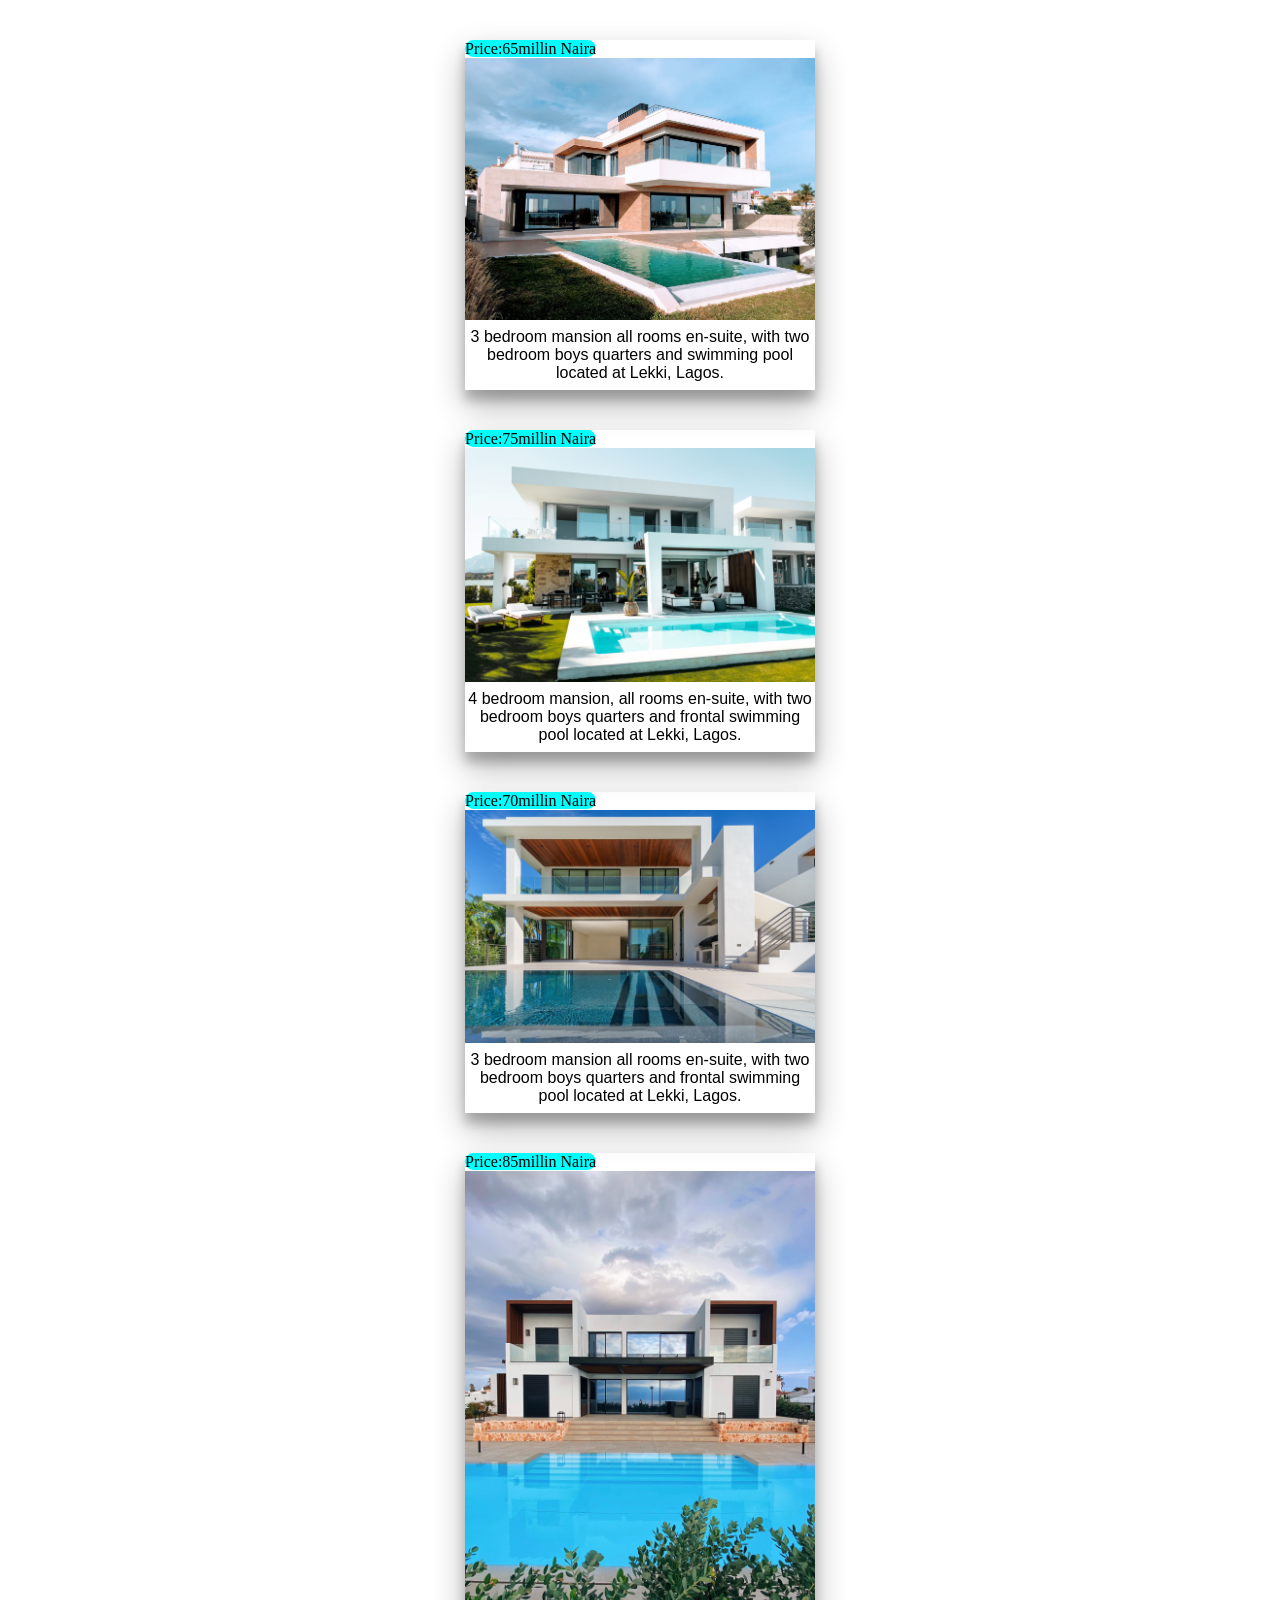
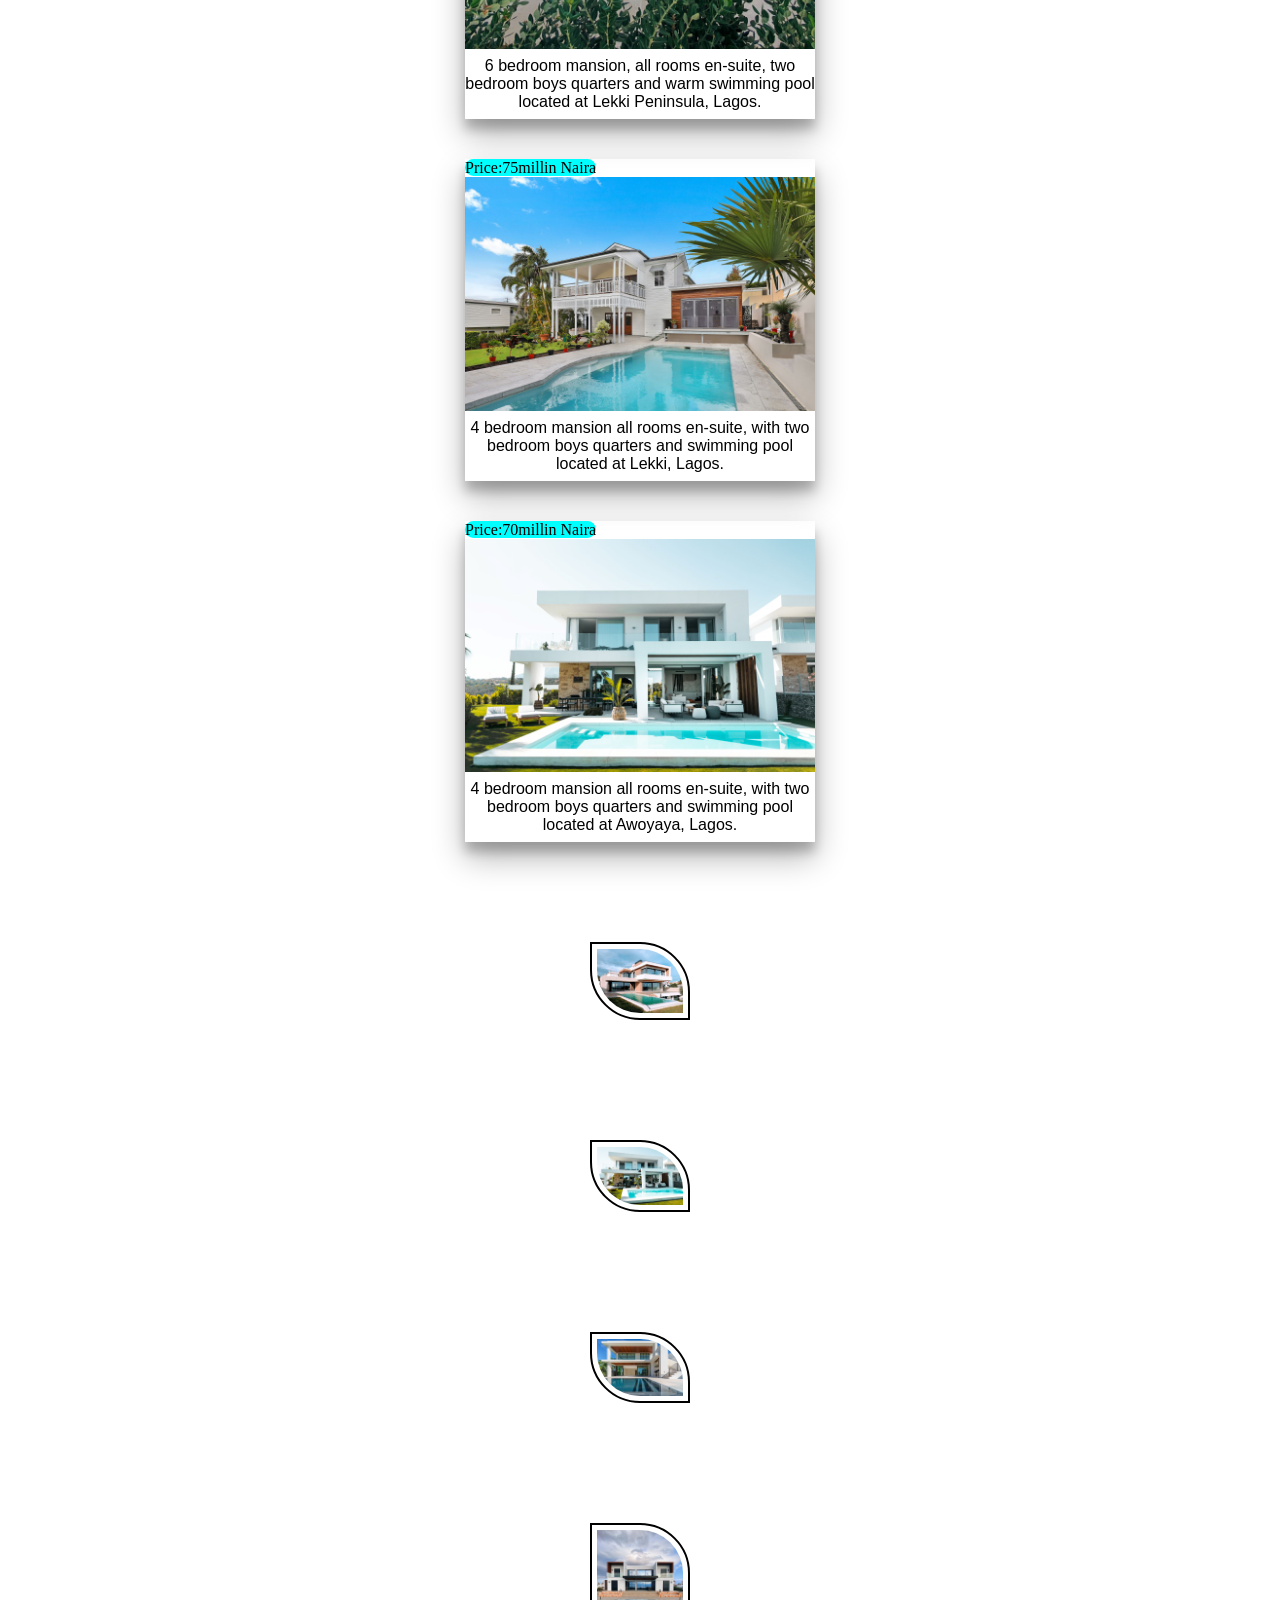
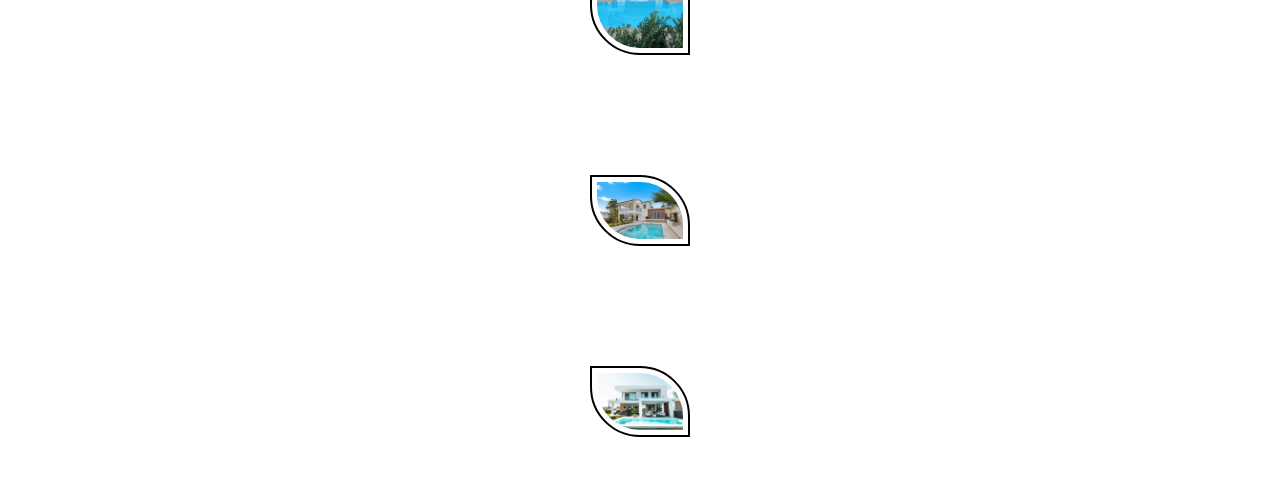
==== Introduction/Images/index.html @ d288e65e "initial commit" ====
<!DOCTYPE html>
<html lang="en">
	<head>
		<meta charset="UTF-8" />
		<meta name="viewport" content="width=device-width, initial-scale=1.0" />
		<title>Images Assignment</title>
		<!--
			1. Build a card image gallery for a real estate consultant that includes a) an image b) A description c) Price for each property.

			In a separate section beneath the row of card images, build a row thumbnails of each card.

			- Card size >= 250px
			- maximum width of images > 100% of their container 
			-padding around the description
			- Display the price as text on the image and position appropiately.
			- Add Box shadow to the card
			- Add a hover state that increase the with of the card a maximum 10% of the Card Size
			- Compress all images to the same width
		-->
		<style>
			html * {
				margin: 0;
				padding: 0;
				box-sizing: border-box;
			}
			.wrappr{width: 100vw;
				height: 100vh;
				align-items: center;
				background-color: burlywood;
				display: flex;
				flex-direction: row;
				position: absolute;
			}
			.card {
				margin: 10px auto;
				width: 350px;
				box-shadow: 0 15px 30px rgba(0, 0, 0, 0.3),
					0 10px 10px rgba(0, 0, 0, 0.2);
				transition-duration: 0.5s;
			}
			.card > img {
				display: block;
				max-width: 100%;
				height: auto;
			}
			span{ 
				position: relative;
				left: right;
				background-color: aqua;
				border-radius: 100px;
			}
			.card > p {
				font-family: sans-serif;
				padding: 8px 0;
				text-align: center;
			}
			.card:hover {
				width: 375px;
			}

			.card {
				margin: 40px auto;
				width: 350px;
				box-shadow: 0 15px 30px rgba(0, 0, 0, 0.3),
					0 10px 10px rgba(0, 0, 0, 0.2);
				transition-duration: 0.5s;
			}
			.card > img {
				display: block;
				max-width: 100%;
				height: auto;
			}
			
			.card > p {
				font-family: sans-serif;
				padding: 8px 0;
				text-align: center;
			}
			.card:hover {
				width: 375px;
			}
			.card {
				margin: 40px auto;
				width: 350px;
				box-shadow: 0 15px 30px rgba(0, 0, 0, 0.3),
					0 10px 10px rgba(0, 0, 0, 0.2);
				transition-duration: 0.5s;
			}
			.card > img {
				display: block;
				max-width: 100%;
				height: auto;
			}
			.card > p {
				font-family: sans-serif;
				padding: 8px 0;
				text-align: center;
			}
			.card:hover {
				width: 375px;
			}

			.card {
				margin: 40px auto;
				width: 350px;
				box-shadow: 0 15px 30px rgba(0, 0, 0, 0.3),
					0 10px 10px rgba(0, 0, 0, 0.2);
				transition-duration: 0.5s;
			}
			.card > img {
				display: block;
				max-width: 100%;
				height: auto;
			}
			.card > p {
				font-family: sans-serif;
				padding: 8px 0;
				text-align: center;
			}
			.card:hover {
				width: 375px;
			}
			.card {
				margin: 40px auto;
				width: 350px;
				box-shadow: 0 15px 30px rgba(0, 0, 0, 0.3),
					0 10px 10px rgba(0, 0, 0, 0.2);
				transition-duration: 0.5s;
			}
			.card > img {
				display: block;
				max-width: 100%;
				height: auto;
			}
			.card > p {
				font-family: sans-serif;
				padding: 8px 0;
				text-align: center;
			}
			.card:hover {
				width: 375px;
			}

			.card {
				margin: 40px auto;
				width: 350px;
				box-shadow: 0 15px 30px rgba(0, 0, 0, 0.3),
					0 10px 10px rgba(0, 0, 0, 0.2);
				transition-duration: 0.5s;
			}
			.card > img {
				display: block;
				max-width: 100%;
				height: auto;
			}
			.card > p {
				font-family: sans-serif;
				padding: 8px 0;
				text-align: center;
			}
			.card:hover {
				width: 375px;
			}

			footer{
    

}
.container .widget{ 
	/*display: block;
	width: 33%;
    height: 30px;
	gap: 50px;
	margin: 50px;*/
	display: block;
	padding: 10px;
    display: flex;
    flex-direction: row;
    justify-content: space-around;
    gap: 10px;
	
}
.widget  img { display: flex;
	flex-direction: colum;
	          width: 100px;
			padding: 5px;
			gap: 20px;
			margin: 50px;
			border: 2px solid;
			border-radius: 0 50px;
			}

	

		</style>
	</head>
	<body>
		<div class="Wrapper">
		<div class="card" one>
			<span>Price:65millin Naira</span>
			<img
				src="images/webaliser-_TPTXZd9mOo-unsplash-comp.jpg"
				alt="A mansion with swimming pool"
			/>
			
			<p>
				3 bedroom mansion all rooms en-suite, with two bedroom boys quarters and
				swimming pool located at Lekki, Lagos.
			</p>
		</div>

		<div class="card" two>
			<span>Price:75millin Naira</span>
			<img
				src="images/john-fornander-tVzyDSV84w8-unsplash-comp2.jpg"
				alt="A mansion with swimming pool"
			/>
			<p>
				4 bedroom mansion, all rooms en-suite, with two bedroom boys quarters and
				frontal swimming pool located at Lekki, Lagos.
			</p>
		</div> 
		<div class="card" three>
			<span>Price:70millin Naira</span>
			<img
				src="images/avi-werde-hHz4yrvxwlA-unsplash-comp3.jpg"
				alt="A mansion with swimming pool"
			/>
			<p>
				3 bedroom mansion all rooms en-suite, with two bedroom boys quarters and frontal
				swimming pool located at Lekki, Lagos.
			</p>
		</div>

		<div class="card" four>
			<span>Price:85millin Naira</span>
			<img
				src="images/alejandra-cifre-gonzalez-ylyn5r4vxcA-unsplash-comp4.jpg"
				alt="A mansion with swimming pool"
			/>
			<p>
				6 bedroom mansion, all rooms en-suite, two bedroom boys quarters and warm
				swimming pool located at Lekki Peninsula, Lagos.
			</p>
		</div>
		<div class="card" five>
			<span>Price:75millin Naira</span>
			<img
				src="images/digital-marketing-agency-ntwrk-g39p1kDjvSY-unsplash-comp5.jpg"
				alt="A mansion with swimming pool"
			/>
			<p>
				4 bedroom mansion all rooms en-suite, with two bedroom boys quarters and
				swimming pool located at Lekki, Lagos.
			</p>
		</div>

		<div class="card" six>
			<span>Price:70millin Naira</span>
			<img
				src="images/john-fornander-Id7u0EkTjBE-unsplas-comp6.jpg"
				alt="A mansion with swimming pool"
			/>
			<p>
				4 bedroom mansion all rooms en-suite, with two bedroom boys quarters and
				swimming pool located at Awoyaya, Lagos.
			</p>
		</div>
		<div class="container">
		
				<div class="widget" one>
					<img
					src="images/webaliser-_TPTXZd9mOo-unsplash-comp.jpg"
					alt="A mansion with swimming pool"
				/>
				</div>
				<div class="widget" two>
					<img
					src="images/john-fornander-tVzyDSV84w8-unsplash-comp2.jpg"
					alt="A mansion with swimming pool"
				/>
				</div>
				<div class="widget" three>
					<img
					src="images/avi-werde-hHz4yrvxwlA-unsplash-comp3.jpg"
					alt="A mansion with swimming pool"
				/>
	
				</div>
				<div class="widget" four> 
					<img
					src="images/alejandra-cifre-gonzalez-ylyn5r4vxcA-unsplash-comp4.jpg"
					alt="A mansion with swimming pool"
				/>
	
				</div>
				<div class="widget" five> 
					<img
					src="images/digital-marketing-agency-ntwrk-g39p1kDjvSY-unsplash-comp5.jpg"
					alt="A mansion with swimming pool"
				/>
				</div>
				<div class="widget" six> <img
					src="images/john-fornander-Id7u0EkTjBE-unsplas-comp6.jpg"
					alt="A mansion with swimming pool"
				/></div>
				
				</div>
		
		</div>
		
	</body>
</html>
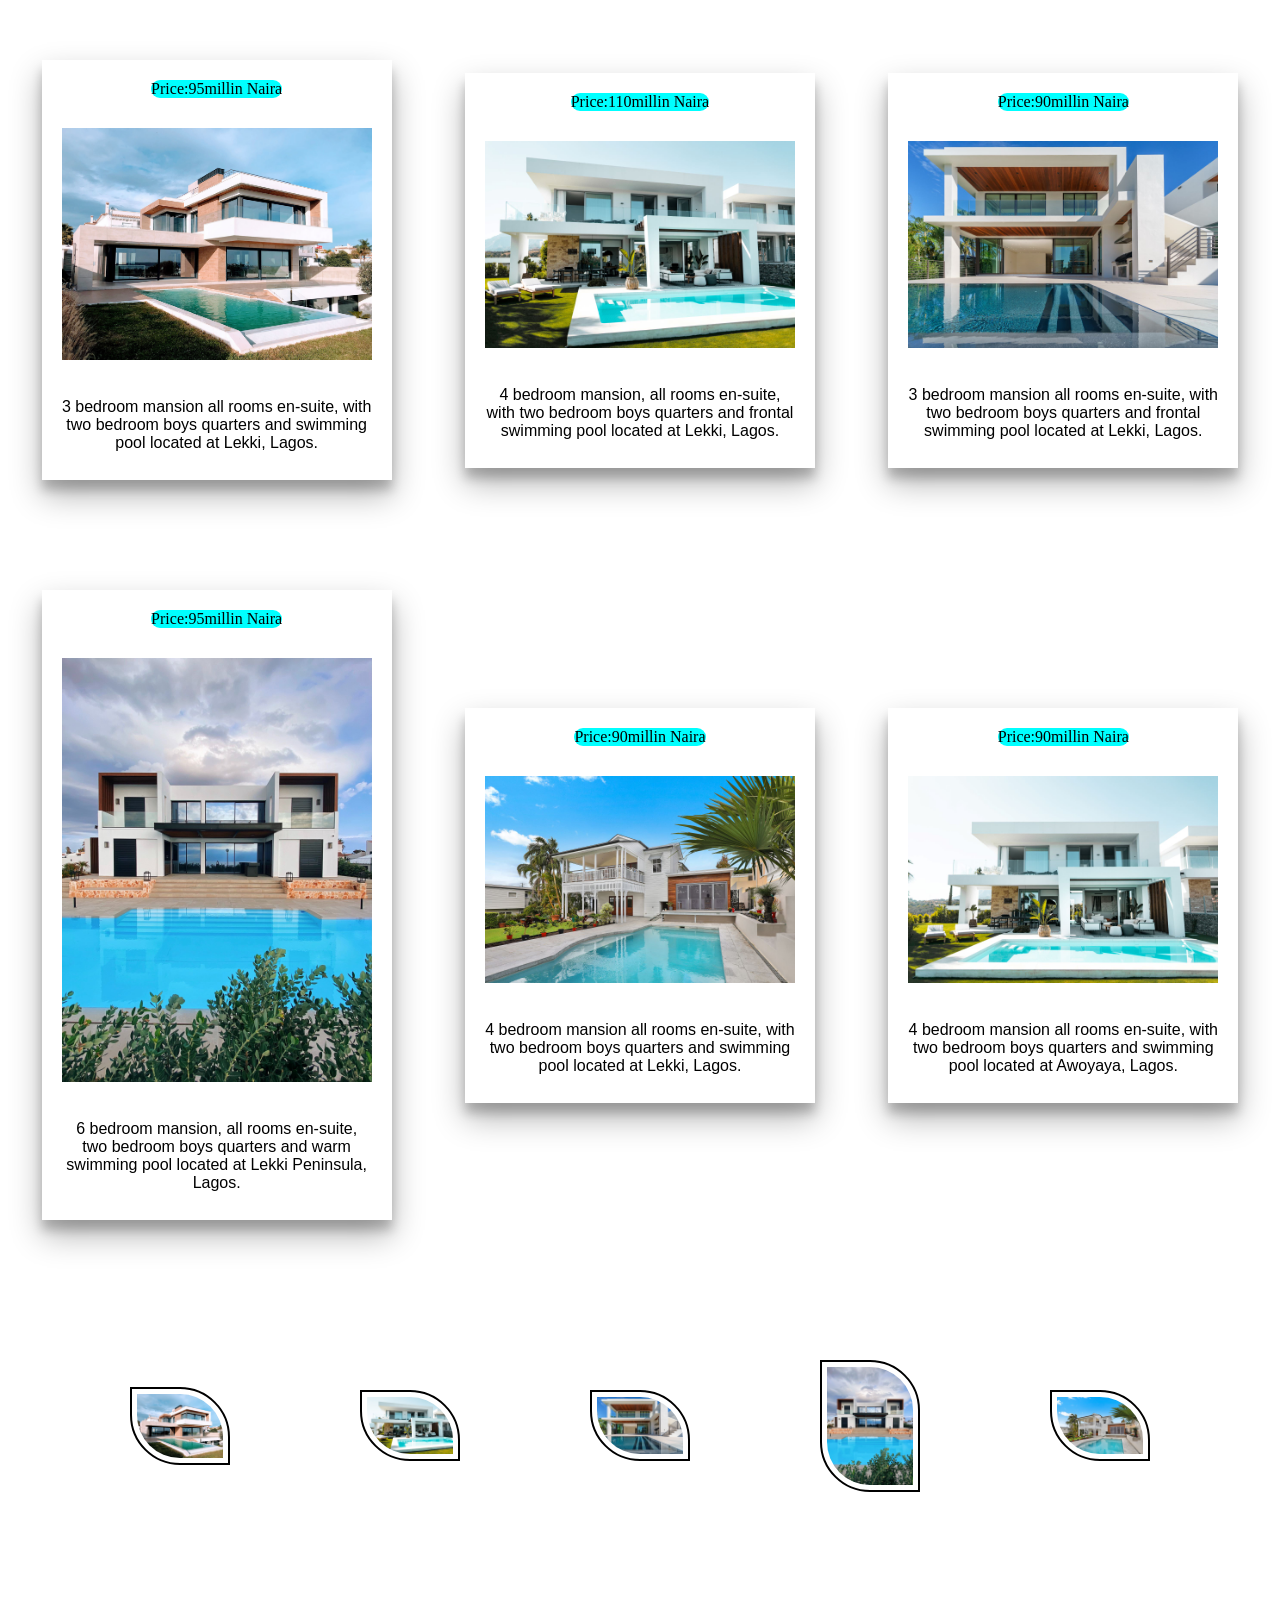
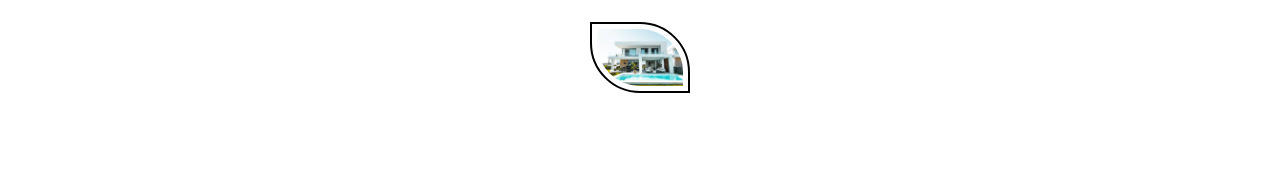
==== commit 6f640cd9: "commit initials" ====
--- a/Introduction/Images/index.html
+++ b/Introduction/Images/index.html
@@ -23,19 +23,33 @@
 				padding: 0;
 				box-sizing: border-box;
 			}
-			.wrappr{width: 100vw;
-				height: 100vh;
+			.wrapper{
+				width: 100%;
+				height: 50%;
+				top: 50%;
+				left:50%;
+				position: absolute;
+				transform: translate(-50%, -50%);
+			}
+
+			.box{
+				display: flex;
+				flex-wrap: wrap;
+				gap: 30px;
+				padding: 20px;
+				margin-bottom: 10px;
+				justify-content: center;
 				align-items: center;
-				background-color: burlywood;
+				transition-duration: 0.5s;
+			}
+			.card {
 				display: flex;
-				flex-direction: row;
-				position: absolute;
-			}
-			.card {
-				margin: 10px auto;
-				width: 350px;
-				box-shadow: 0 15px 30px rgba(0, 0, 0, 0.3),
-					0 10px 10px rgba(0, 0, 0, 0.2);
+				flex-wrap: wrap;
+				gap: 30px;
+				padding: 20px;
+				margin-bottom: 10px;
+				justify-content: center;
+				align-items: center;
 				transition-duration: 0.5s;
 			}
 			.card > img {
@@ -166,18 +180,28 @@
     
 
 }
-.container .widget{ 
+.container { 
 	/*display: block;
 	width: 33%;
     height: 30px;
 	gap: 50px;
-	margin: 50px;*/
+	margin: 50px;
+	max-width: fit-content;
 	display: block;
+	margin: 0 auto;
 	padding: 10px;
     display: flex;
     flex-direction: row;
     justify-content: space-around;
-    gap: 10px;
+    gap: 5px;*/
+	            display: flex;
+				flex-wrap: wrap;
+				gap: 30px;
+				padding: 20px;
+				margin-bottom: 10px;
+				justify-content: center;
+				align-items: center;
+
 	
 }
 .widget  img { display: flex;
@@ -196,76 +220,79 @@
 	</head>
 	<body>
 		<div class="Wrapper">
-		<div class="card" one>
-			<span>Price:65millin Naira</span>
-			<img
-				src="images/webaliser-_TPTXZd9mOo-unsplash-comp.jpg"
-				alt="A mansion with swimming pool"
-			/>
-			
-			<p>
-				3 bedroom mansion all rooms en-suite, with two bedroom boys quarters and
-				swimming pool located at Lekki, Lagos.
-			</p>
-		</div>
-
-		<div class="card" two>
-			<span>Price:75millin Naira</span>
-			<img
-				src="images/john-fornander-tVzyDSV84w8-unsplash-comp2.jpg"
-				alt="A mansion with swimming pool"
-			/>
-			<p>
-				4 bedroom mansion, all rooms en-suite, with two bedroom boys quarters and
-				frontal swimming pool located at Lekki, Lagos.
-			</p>
-		</div> 
-		<div class="card" three>
-			<span>Price:70millin Naira</span>
-			<img
-				src="images/avi-werde-hHz4yrvxwlA-unsplash-comp3.jpg"
-				alt="A mansion with swimming pool"
-			/>
-			<p>
-				3 bedroom mansion all rooms en-suite, with two bedroom boys quarters and frontal
-				swimming pool located at Lekki, Lagos.
-			</p>
-		</div>
-
-		<div class="card" four>
-			<span>Price:85millin Naira</span>
-			<img
-				src="images/alejandra-cifre-gonzalez-ylyn5r4vxcA-unsplash-comp4.jpg"
-				alt="A mansion with swimming pool"
-			/>
-			<p>
-				6 bedroom mansion, all rooms en-suite, two bedroom boys quarters and warm
-				swimming pool located at Lekki Peninsula, Lagos.
-			</p>
-		</div>
-		<div class="card" five>
-			<span>Price:75millin Naira</span>
-			<img
-				src="images/digital-marketing-agency-ntwrk-g39p1kDjvSY-unsplash-comp5.jpg"
-				alt="A mansion with swimming pool"
-			/>
-			<p>
-				4 bedroom mansion all rooms en-suite, with two bedroom boys quarters and
-				swimming pool located at Lekki, Lagos.
-			</p>
-		</div>
-
-		<div class="card" six>
-			<span>Price:70millin Naira</span>
-			<img
-				src="images/john-fornander-Id7u0EkTjBE-unsplas-comp6.jpg"
-				alt="A mansion with swimming pool"
-			/>
-			<p>
-				4 bedroom mansion all rooms en-suite, with two bedroom boys quarters and
-				swimming pool located at Awoyaya, Lagos.
-			</p>
-		</div>
+			<div class="box">
+				<div class="card" one>
+					<span>Price:95millin Naira</span>
+					<img
+						src="images/webaliser-_TPTXZd9mOo-unsplash-comp.jpg"
+						alt="A mansion with swimming pool"
+					/>
+					
+					<p>
+						3 bedroom mansion all rooms en-suite, with two bedroom boys quarters and
+						swimming pool located at Lekki, Lagos.
+					</p>
+				</div>
+		
+				<div class="card" two>
+					<span>Price:110millin Naira</span>
+					<img
+						src="images/john-fornander-tVzyDSV84w8-unsplash-comp2.jpg"
+						alt="A mansion with swimming pool"
+					/>
+					<p>
+						4 bedroom mansion, all rooms en-suite, with two bedroom boys quarters and
+						frontal swimming pool located at Lekki, Lagos.
+					</p>
+				</div> 
+				<div class="card" three>
+					<span>Price:90millin Naira</span>
+					<img
+						src="images/avi-werde-hHz4yrvxwlA-unsplash-comp3.jpg"
+						alt="A mansion with swimming pool"
+					/>
+					<p>
+						3 bedroom mansion all rooms en-suite, with two bedroom boys quarters and frontal
+						swimming pool located at Lekki, Lagos.
+					</p>
+				</div>
+		
+				<div class="card" four>
+					<span>Price:95millin Naira</span>
+					<img
+						src="images/alejandra-cifre-gonzalez-ylyn5r4vxcA-unsplash-comp4.jpg"
+						alt="A mansion with swimming pool"
+					/>
+					<p>
+						6 bedroom mansion, all rooms en-suite, two bedroom boys quarters and warm
+						swimming pool located at Lekki Peninsula, Lagos.
+					</p>
+				</div>
+				<div class="card" five>
+					<span>Price:90millin Naira</span>
+					<img
+						src="images/digital-marketing-agency-ntwrk-g39p1kDjvSY-unsplash-comp5.jpg"
+						alt="A mansion with swimming pool"
+					/>
+					<p>
+						4 bedroom mansion all rooms en-suite, with two bedroom boys quarters and
+						swimming pool located at Lekki, Lagos.
+					</p>
+				</div>
+		
+				<div class="card" six>
+					<span>Price:90millin Naira</span>
+					<img
+						src="images/john-fornander-Id7u0EkTjBE-unsplas-comp6.jpg"
+						alt="A mansion with swimming pool"
+					/>
+					<p>
+						4 bedroom mansion all rooms en-suite, with two bedroom boys quarters and
+						swimming pool located at Awoyaya, Lagos.
+					</p>
+				</div>
+			</div>
+		
 		<div class="container">
 		
 				<div class="widget" one>
